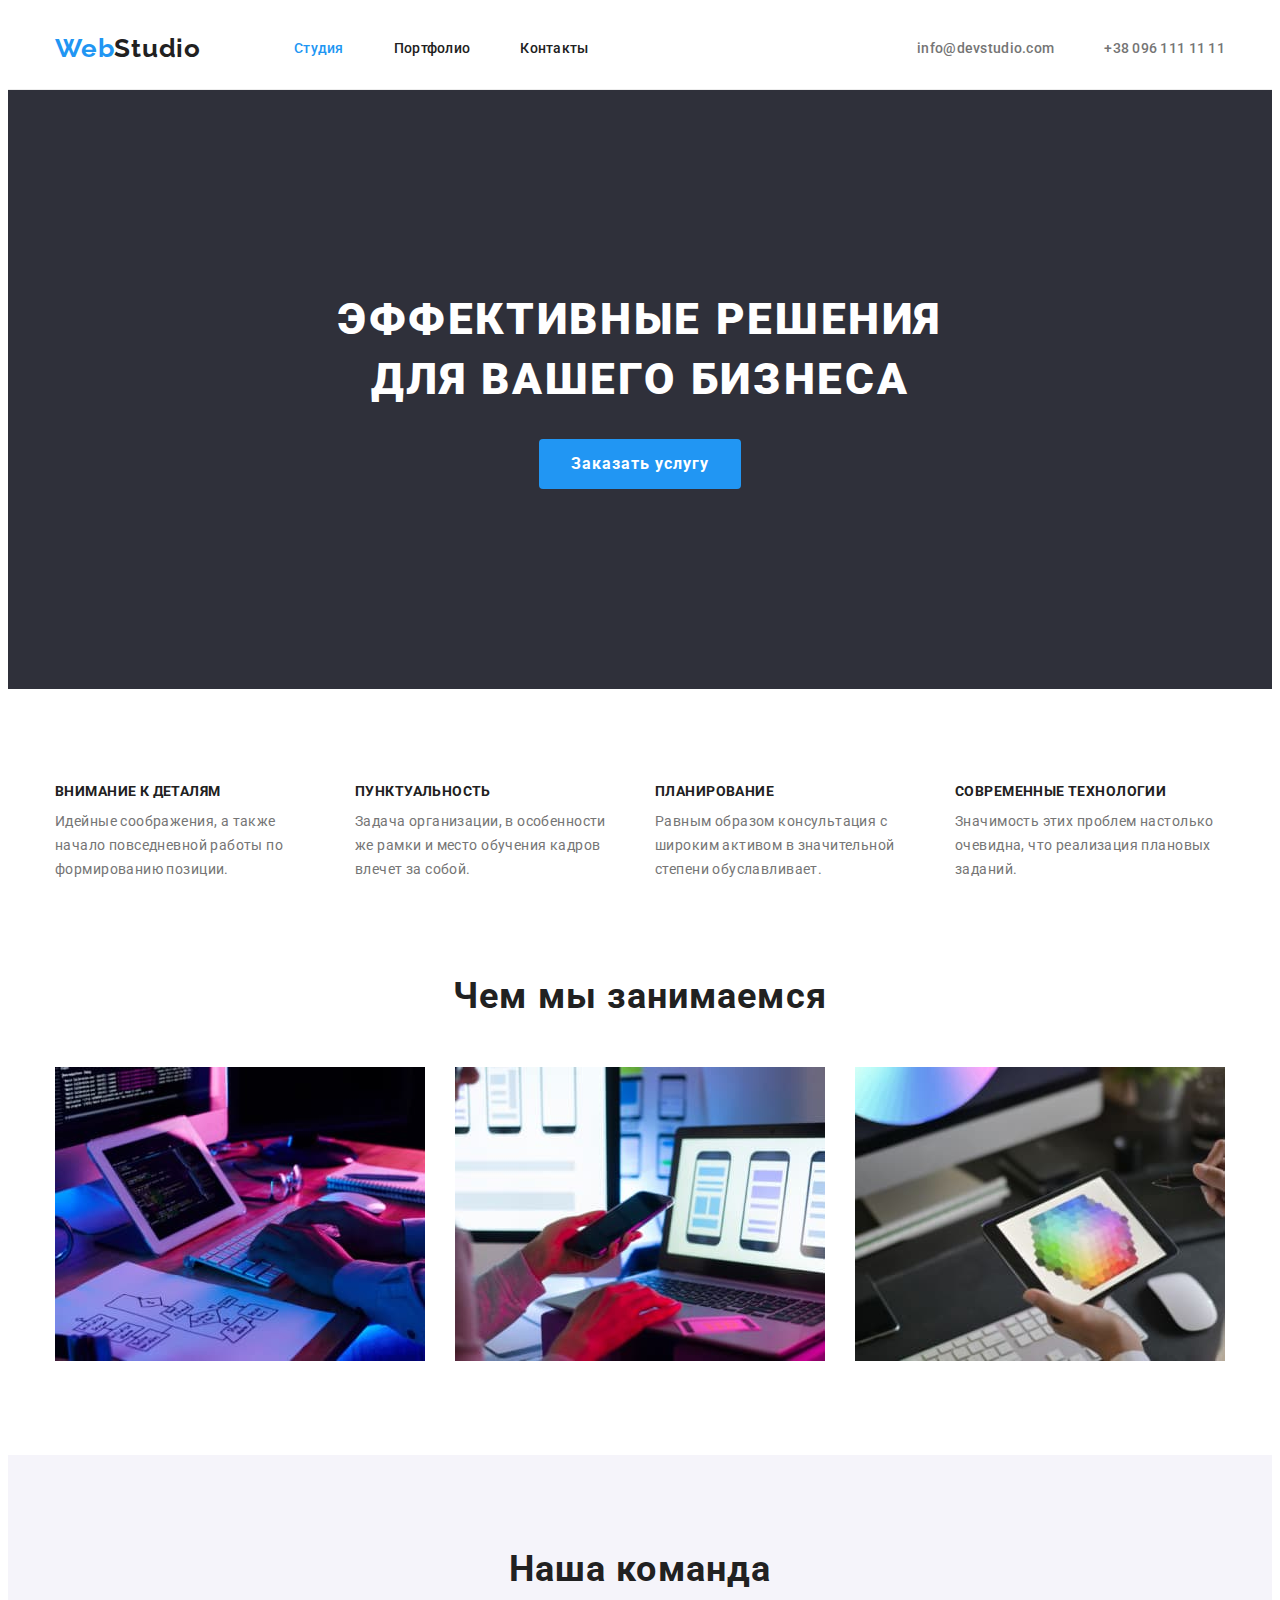
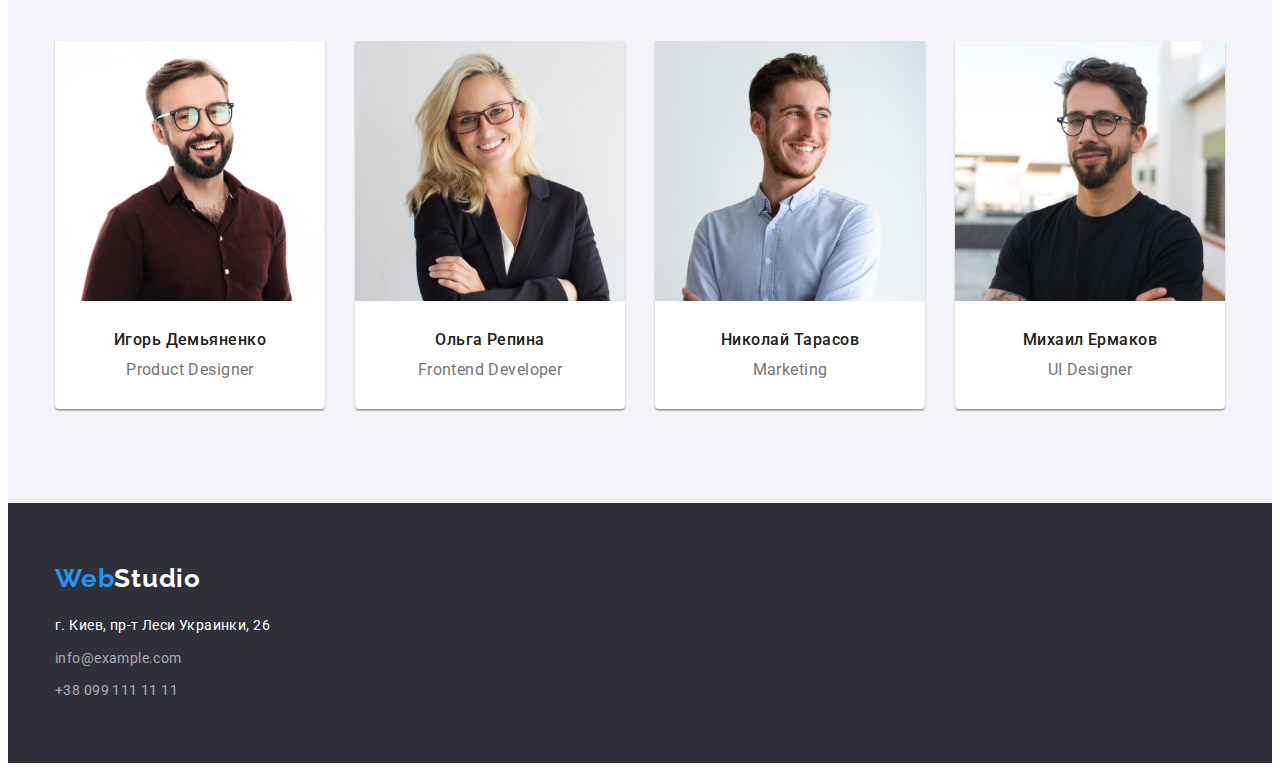
==== index.html @ ba45aea9 "/" ====
<!DOCTYPE html>
<html lang="ru">

<head>
    <meta charset="UTF-8">
    <meta http-equiv="X-UA-Compatible" content="IE=edge">
    <meta name="viewport" content="width=device-width, initial-scale=1.0">
    <title>WebStudio</title>
    <link rel="preconnect" href="https://fonts.googleapis.com">
    <link rel="preconnect" href="https://fonts.gstatic.com" crossorigin>
    <link href="https://fonts.googleapis.com/css2?family=Raleway:wght@700&family=Roboto:wght@400;500;700;900&display=swap"
        rel="stylesheet">
    <link rel="stylesheet" href="https://cdnjs.cloudflare.com/ajax/libs/modern-normalize/1.1.0/modern-normalize.min.css"
        integrity="sha512-wpPYUAdjBVSE4KJnH1VR1HeZfpl1ub8YT/NKx4PuQ5NmX2tKuGu6U/JRp5y+Y8XG2tV+wKQpNHVUX03MfMFn9Q=="
        crossorigin="anonymous" referrerpolicy="no-referrer" />
    <link rel="stylesheet" href="./css/styles.css">
</head>

<body>
    <header class="header">
       <div class="container nav">
            <nav class="header-nav">
                <!--logo-->
                <a class="logo" href="./index.html">Web<span>Studio</span></a>
                <!--nav-->
                <ul class="header-list">
                    <li><a class="link current" href="./index.html">Студия</a></li>
                    <li><a class="link" href="./portfolio.html">Портфолио</a></li>
                    <li><a class="link" href="#">Контакты</a></li>
                </ul>
            </nav>
            <!--contacts-->
            <ul class="header-list-contacts">
                <li><a class="link" href="mailto:info@devstudio.com">info@devstudio.com</a></li>
                <li><a class="link" href="tel:+380961111111">+38 096 111 11 11</a></li>
            </ul>
       </div>
    </header>
    <!--main-->
    <main class="main">
        <!--кнопка заказать услугу-->
        <section class="section-one">
            <div class="container">
                <h1 class="section-one-title">Эффективные решения для вашего бизнеса</h1>
                <button class="button" type="button">Заказать услугу</button>
            </div>
        </section>
        <!--плюсы и преимущества-->
        <section class="section-two">
           <div class="container">
                <!--скрытый заголовок-->
                <h2 class="section-two-title">Наши плюсы и преимущества</h2>
                <ul class="section-two-list">
                    <li>
                        <h3 class="title">Внимание к деталям</h3>
                        <p>Идейные соображения, а также начало повседневной работы по формированию позиции.</p>
                    </li>
                    <li>
                        <h3 class="title">Пунктуальность</h3>
                        <p>Задача организации, в особенности же рамки и место обучения кадров влечет за собой.</p>
                    </li>
                    <li>
                        <h3 class="title">Планирование</h3>
                        <p>Равным образом консультация с широким активом в значительной степени обуславливает.</p>
                    </li>
                    <li>
                        <h3 class="title">Современные технологии</h3>
                        <p>Значимость этих проблем настолько очевидна, что реализация плановых заданий.</p>
                    </li>
                </ul>
           </div>
        </section>
        <!--чем занимаемся-->
        <section class="section-three">
            <div class="container">
                <h2 class="section-three-title">Чем мы занимаемся</h2>
                <ul class="section-three-list">
                    <li> <img src="./images/cod.jpg" alt="Процесс написания кода" width="370"> </li>
                    <li> <img src="./images/app.jpg" alt="Разработки приложений" width="370"> </li>
                    <li> <img src="./images/design.jpg" alt="Работа с дизайном" width="370"> </li>
                </ul>
            </div>
        </section>
        <!--команда-->
        <section class="section-four">
            <div class="container">
                <h2 class="section-four-title">Наша команда</h2>
                <ul class="section-four-list">
                    <li>
                        <img src="./images/ihor.jpg" alt="Игорь Демьяненко" width="270">
                        <div class="name">
                           <h3 class="title">Игорь Демьяненко</h3>
                           <p>Product Designer</p>
                        </div>
                    </li>
                    <li>
                        <img src="./images/olga.jpg" alt="Ольга Репина" width="270">
                        <div class="name">
                           <h3 class="title">Ольга Репина</h3>
                           <p>Frontend Developer</p>
                        </div>
                    </li>
                    <li>
                        <img src="./images/nikolai.jpg" alt="Николай Тарасов" width="270">
                        <div class="name">
                           <h3 class="title">Николай Тарасов</h3>
                           <p>Marketing</p>
                        </div>
                    </li>
                    <li>
                        <img src="./images/mihailo.jpg" alt="Михаил Ермаков" width="270">
                        <div class="name">
                           <h3 class="title">Михаил Ермаков</h3>
                           <p>UI Designer</p>
                        </div>
                    </li>
                </ul>
            </div>
        </section>
    </main>
    <!--footer-->
    <footer class="footer">
      <div class="container">
            <a class="logo-footer" href="./index.html">Web<span>Studio</span></a>
            <address>
                <ul class="address">
                   <li><a class="link-address" href="https://goo.gl/maps/ifKrriMA3QEDocWd7">г. Киев, пр-т Леси Украинки, 26</a> <br /></li>
                   <li><a class="link" href="mailto:info@example.com">info@example.com</a> <br /></li>
                   <li><a class="link" href="tel:+380991111111">+38 099 111 11 11</a></li>
                </ul>
            </address>
      </div>
    </footer>
</body>

</html>
---- css/styles.css ----
/* основной цвет текста : #212121; */
/* вторичный цвет текста : #757575; */
/* акцентный цвет текста : #2196F3; */
/* заголовок : #FFFFFF; */
/* футер вторичный цвет : rgba(255, 255, 255, 0.6); */
/* бекграунд фон : #2F303A; */
/* бекграунд кнопка main : #188CE8 */
/* бекграунд секции команда : #F5F4FA */
/* header border : #ECECEC */
/* list-img border : #eeeeee */
/* background btn portfolio : #f5f4fa  */

:root {
    --primary-text-color: #757575;
    --secondary-text-color: #212121;
    --accent-color: #2196f3;
    --white-color: #ffffff;
    --footer-secondary-text-color: rgba(255, 255, 255, 0.6);
    --background-fon: #2f303a;
    --background-btn-main: #188ce8;
    --background-section-four: #f5f4fa;
    --header-border: #ececec;
    --list-img-border: #eeeeee;
    --background-btn-portfoliio : #f5f4fa;
}

html{
    box-sizing: border-box;
}

*,
*::before,
*::after{
box-sizing: inherit;
}

body {
    font-family: "Roboto", "sans-serif";
    font-size: 14px;
    letter-spacing: 0.03em;
    color: var(--primary-text-color);
    background-color: var(--white-color);
}

ul {
    list-style: none;
    padding: 0px;
    margin: 0px;
}

h1,
h2,
h3,
h4,
h5,
h6,
p {
    margin: 0;
}

img {
    display: block; 
    max-width: 100%; 
    height: auto;
}

.section-one,
.section-two,
.section-three,
.section-four,
.portfolio-section-one {
    padding-top: 94px;
    padding-bottom: 94px;
}

/*----------скрытые заголовки */
.section-two-title,
.portfolio-section-one-title {
    position: absolute;
    width: 1px;
    height: 1px;
    margin: -1px;
    border: 0;
    padding: 0;

    white-space: nowrap;
    clip-path: inset(100%);
    clip: rect(0 0 0 0);
    overflow: hidden;
}

/*----------контейнер */
.container {
    width: 1200px;
    margin-right: auto;
    margin-left: auto;
    padding-left: 15px;
    padding-right: 15px;
}

/*----------logo */
.logo {
    color: var(--accent-color);
    font-family: "Raleway", "sans-serif";
    font-weight: 700;
    font-size: 26px;
    line-height: 1.19;
    letter-spacing: 0.03em;
    text-decoration: none;
}

.logo span {
    color: var(--secondary-text-color);
}

/*----------nav */
.nav{
    display: flex;
}
.header-nav{
    display: flex;
    align-items: center;
}

.header-list .link {
    color: var(--secondary-text-color);
    font-weight: 500;
    font-size: 14px;
    line-height: 1.2;
    letter-spacing: 0.02em;
    text-decoration: none;
    display: block;
    padding: 32px 0;
}

.header-list .link:hover,
.header-list .link:focus {
    color: var(--accent-color);
}

.header-list .link.current {
    color: var(--accent-color);
}

.header-list{
    display: flex;
    margin-left: 93px;
}

.header-list li+li,
.header-list-contacts li+li{
    margin-left: 50px;
}

/*----------contacts */
.header-list-contacts{
    display: flex;
    align-items: center;
    margin-left: auto;
}

.header-list-contacts .link {
    color: var(--primary-text-color);
    font-weight: 500;
    font-size: 14px;
    line-height: 1.2;
    letter-spacing: 0.02em;
    text-decoration: none;
}

.header-list-contacts .link:hover,
.header-list-contacts .link:focus {
    color: var(--accent-color);
}

header {
    border-bottom: 1px solid var(--header-border);
}

/*----------кнопка заказать услугу */
.section-one-title {
    color: var(--white-color);
    font-weight: 900;
    font-size: 44px;
    line-height: 1.36;
    text-align: center;
    letter-spacing: 0.06em;
    text-transform: uppercase;

    max-width: 696px;
    
    margin-bottom: 30px;
    margin-left: auto;
    margin-right: auto;
}

.section-one {
    background-color: var(--background-fon);
    text-align: center;
    padding: 200px 0;
}

.section-one button {
    color: var(--white-color);
    background-color: var(--accent-color);
    font-family: inherit;
    font-weight: 700;
    font-size: 16px;
    line-height: 1.87;
    display: flex;
    align-items: center;
    text-align: center;
    letter-spacing: 0.06em;
    cursor: pointer;

    border-radius: 4px;
    padding: 10px 32px;
    border: 0px;
    margin-left: auto;
    margin-right: auto;
}

.section-one button:hover,
.section-one button:focus {
    background-color: var(--background-btn-main);
}

/*----------заголовки секций */
.section-two-title,
.section-three-title,
.section-four-title,
.portfolio-section-one-title {
    color: var(--secondary-text-color);
    font-weight: 700;
    font-size: 36px;
    line-height: 1.16;
    text-align: center;
    letter-spacing: 0.03em;
}

/*----------плюсы и преимущества */
.section-two-list{
    display: flex;
}

.section-two-list li+li{
    margin-left: 30px;
}

.section-two-list li{
    width: 270px;
}

.section-two-list .title {
    color: var(--secondary-text-color);
    font-weight: 700;
    font-size: 14px;
    line-height: 1.2;
    letter-spacing: 0.03em;
    text-transform: uppercase;

    margin-bottom: 10px;
}

.section-two-list p {
    font-size: 14px;
    line-height: 1.7;
    letter-spacing: 0.03em;
}

/*----------чем мы занимаемся */
.section-three {
    padding-top: 0;
}

.section-three-title {
    margin-bottom: 50px;
}

.section-three-list {
    display: flex;
}

.section-three-list li+li {
    margin-left: 30px;
}

/*----------команда */
.section-four {
    background-color: var(--background-section-four);
}

.section-four-title {
    margin-bottom: 50px;
}

.section-four-list {
    display: flex;
}

.section-four-list li+li {
    margin-left: 30px;
}

.section-four-list li {
    background-color: var(--white-color);
    text-align: center;
    width: 270px;
    box-shadow: 0px 1px 3px rgba(0, 0, 0, 0.12), 0px 1px 1px rgba(0, 0, 0, 0.14), 0px 2px 1px rgba(0, 0, 0, 0.2);
    border-radius: 0px 0px 4px 4px;
}

.section-four-list .title {
    color: var(--secondary-text-color);
    font-weight: 500;
    font-size: 16px;
    line-height: 1.18;
    letter-spacing: 0.03em;
    margin-bottom: 10px;
}

.section-four-list .name {
    padding: 30px 0;
}

.section-four p {
    font-size: 16px;
}

/*----------css portfolio----------*/

/*----------portfolio buttons */
.portfolio-section-one-list {
    display: flex;
    justify-content: center;
    margin-bottom: 50px;
}

.portfolio-section-one-list li+li {
    margin-left: 8px;
}

.portfolio-section-one-list button {
    color: var(--secondary-text-color);
    background-color: var(--background-btn-portfoliio);
    cursor: pointer;
    font-family: inherit;
    font-weight: 500;
    font-size: 16px;
    line-height: 1.6;
    text-align: center;
    letter-spacing: 0.03em;

    display: inline-block;
    border-radius: 4px;
    padding: 6px 22px;
    border: 0px;
}

.portfolio-section-one-list button:hover,
.portfolio-section-one-list button:focus {
    background-color: var(--accent-color);
    color: var(--white-color);

    box-shadow: 0px 3px 1px rgba(0, 0, 0, 0.1), 0px 1px 2px rgba(0, 0, 0, 0.08), 0px 2px 2px rgba(0, 0, 0, 0.12);
    border-radius: 4px;
}

/*----------галерея */
.list-img {
    display: flex;
    flex-wrap: wrap;
    margin-left: -30px;
}

.list-img li {
    width: calc(100% / 3 - 30px);
    margin-left: 30px;
    margin-bottom: 30px;
    background-color: var(--white-color);
}

.list-img > li > a {
    text-decoration: none;
}

.list-img .title {
    font-weight: 700;
    font-size: 18px;
    line-height: 2;
    letter-spacing: 0.06em;
    color: var(--secondary-text-color);
    margin-bottom: 4px;
}

.list-img p {
    font-size: 16px;
    line-height: 1.8;
    letter-spacing: 0.03em;
    color: var(--primary-text-color);
}

.borders {
    padding: 24px 20px;
    border-bottom: 1px solid var(--list-img-border); 
    border-left: 1px solid var(--list-img-border);
    border-right: 1px solid var(--list-img-border);
}

/*----------футер */
.footer {
    background-color: var(--background-fon);
    padding: 60px 0;
}

/*----------logo */
.logo-footer {
    color: var(--accent-color);
    font-family: "Raleway", "sans-serif";
    
    font-weight: 700;
    font-size: 26px;
    line-height: 1.19;
    letter-spacing: 0.03em;
    text-decoration: none;
    display: block;
    margin-bottom: 20px;
}

.logo-footer span {
    color: var(--white-color);
}

/*----------address */
.address li+li {
    margin-top: 9px;
}
.address .link-address {
    color: var(--white-color);
    font-size: 14px;
    line-height: 1.7;
    letter-spacing: 0.03em;
    text-decoration: none;
    font-style: normal;
}

.address .link-address:hover,
.address .link-address:focus {
    color: var(--accent-color);
}

.address .link {
    color: var(--footer-secondary-text-color);
    font-size: 14px;
    line-height: 1.7;
    letter-spacing: 0.03em;
    text-decoration: none;
    font-style: normal;
}

.address .link:hover,
.address .link:focus {
    color: var(--accent-color);
}
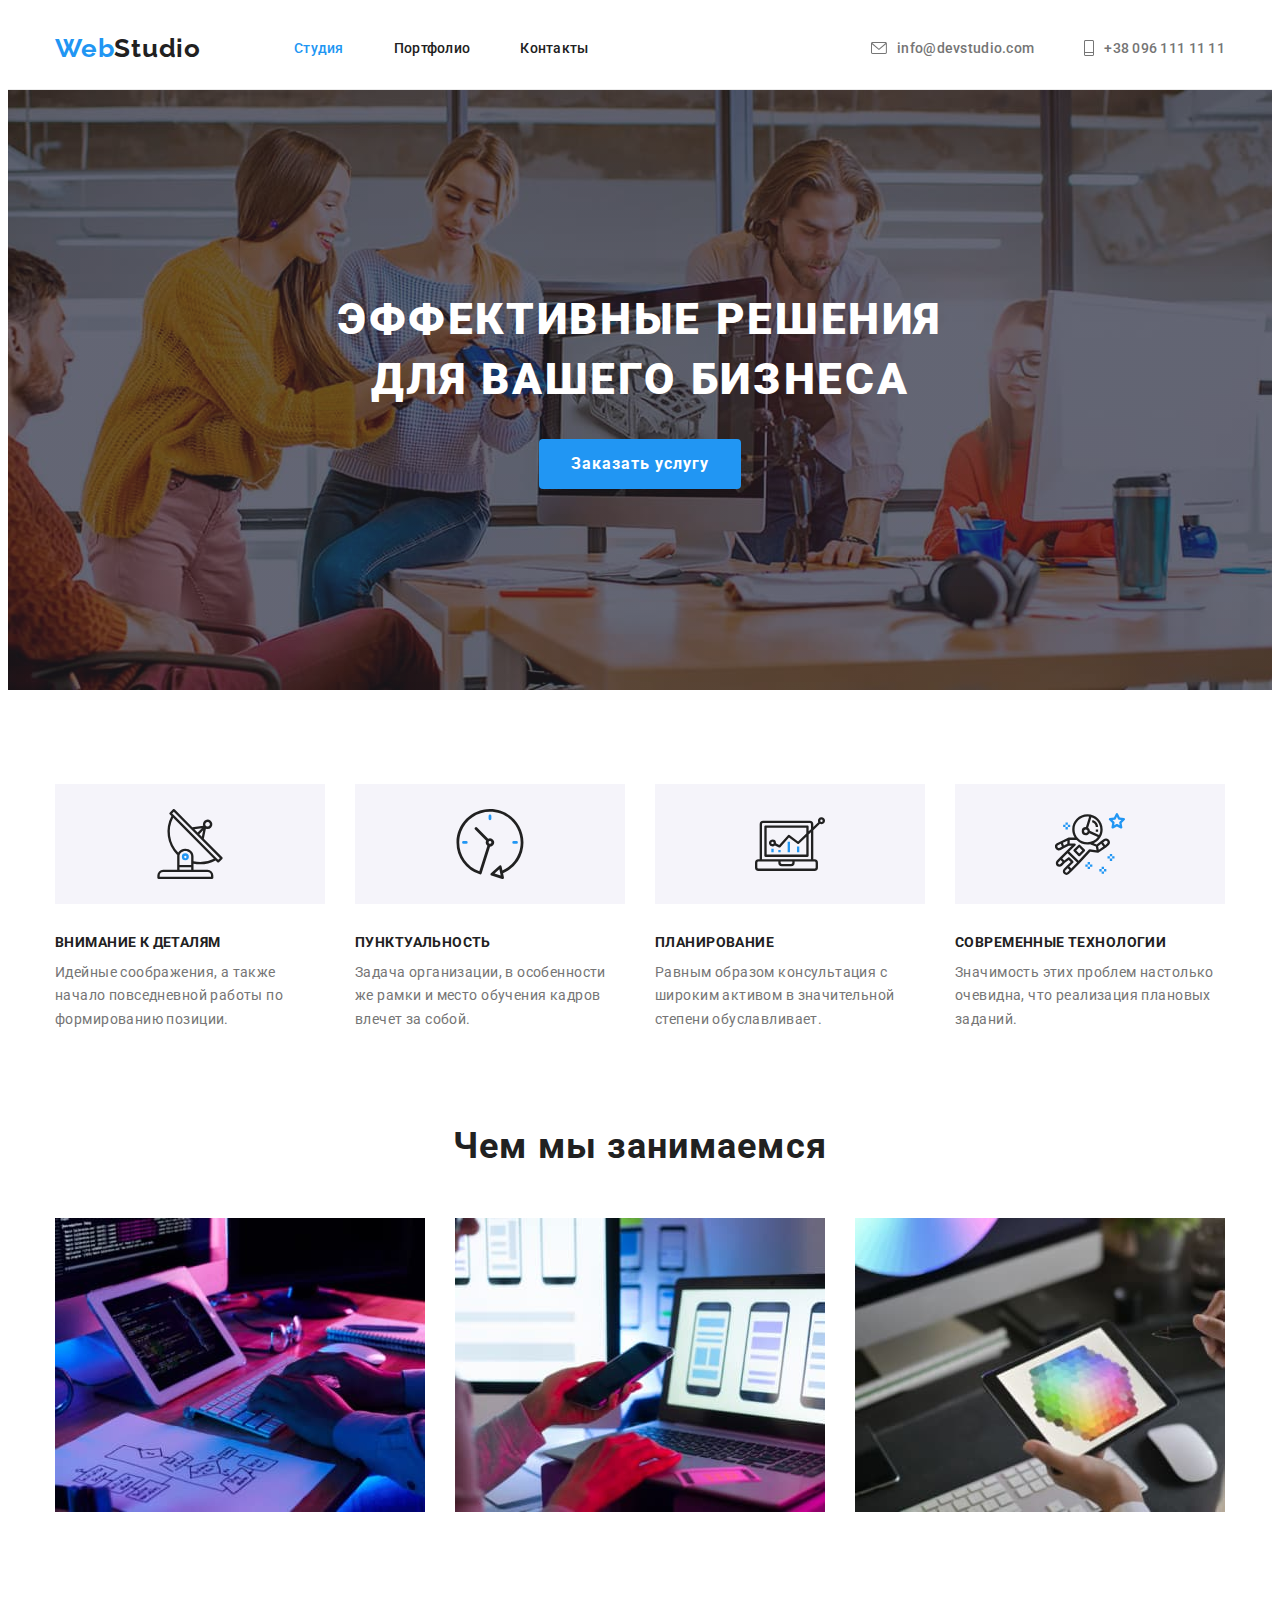
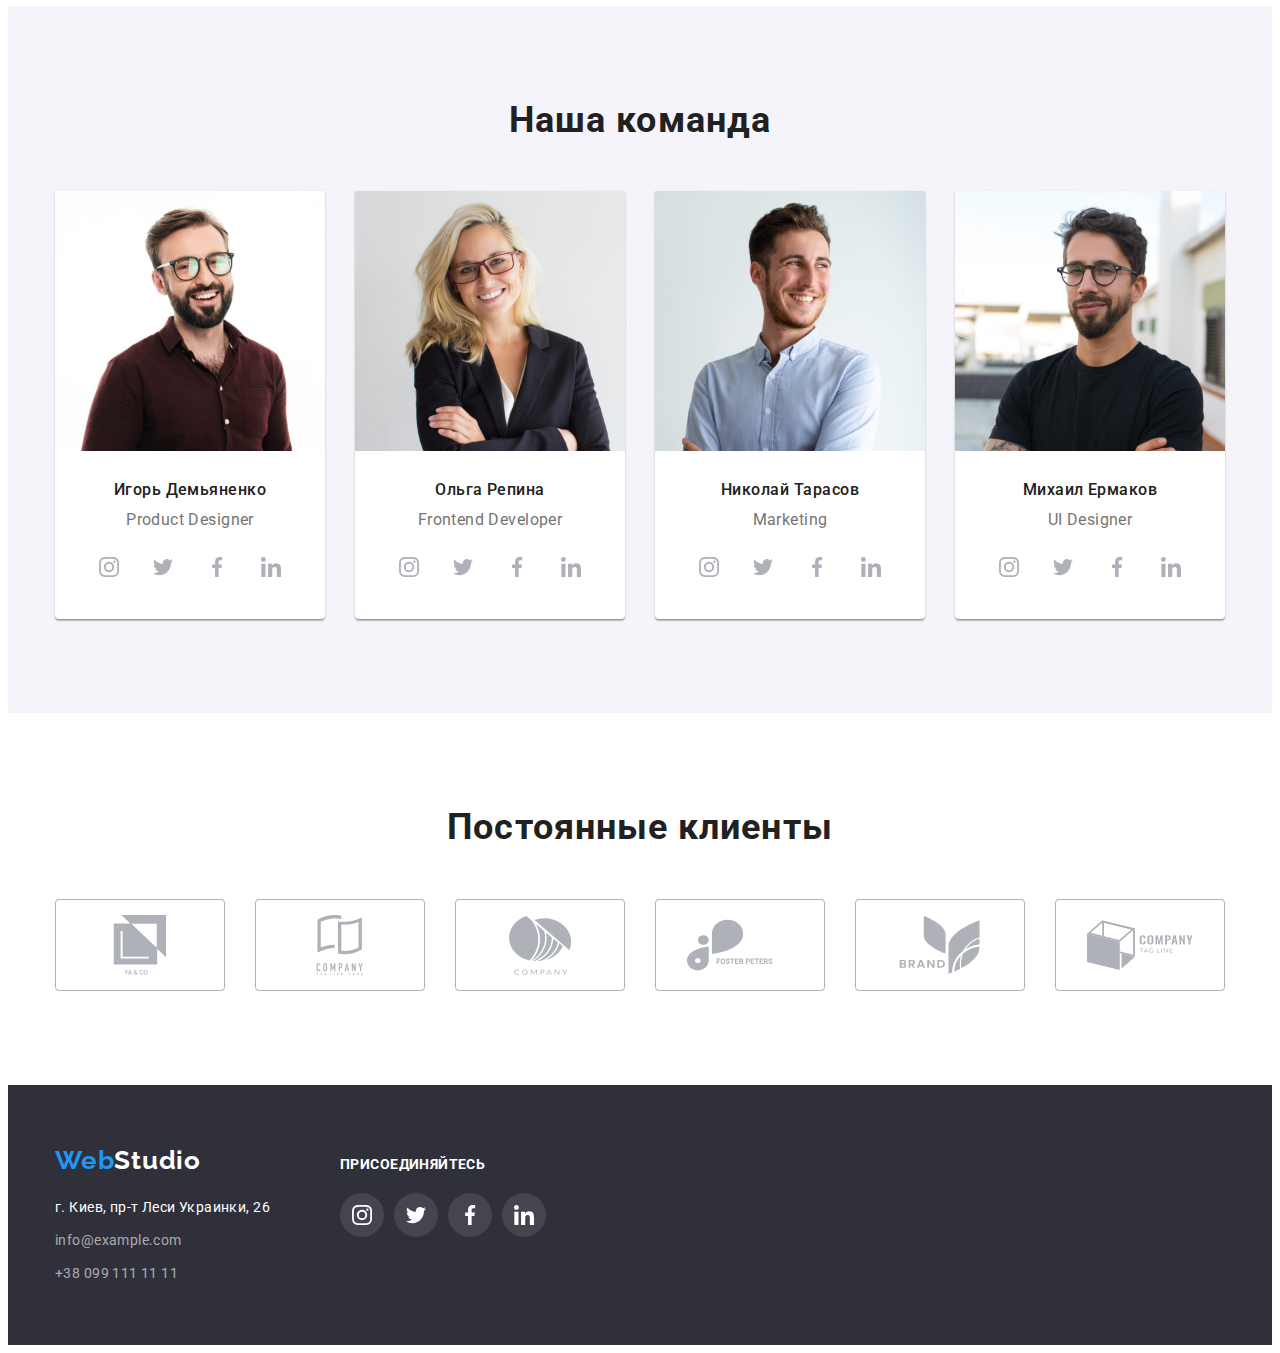
==== commit a4dc9282: "/" ====
--- a/index.html
+++ b/index.html
@@ -31,15 +31,27 @@
             </nav>
             <!--contacts-->
             <ul class="header-list-contacts">
-                <li><a class="link" href="mailto:info@devstudio.com">info@devstudio.com</a></li>
-                <li><a class="link" href="tel:+380961111111">+38 096 111 11 11</a></li>
+                <li>
+                    <a class="link" href="mailto:info@devstudio.com">
+                        <svg class="icon" width="16px" height="12px">
+                           <use href="./images/sprite.svg#icon-mail"></use>
+                        </svg>info@devstudio.com
+                   </a>
+                </li>
+                <li>
+                    <a class="link" href="tel:+380961111111">
+                        <svg class="icon" width="10px" height="16px">
+                            <use href="./images/sprite.svg#icon-tel"></use>
+                        </svg>+38 096 111 11 11
+                    </a>
+                </li>
             </ul>
        </div>
     </header>
     <!--main-->
     <main class="main">
         <!--кнопка заказать услугу-->
-        <section class="section-one">
+        <section class="section-one overlay">
             <div class="container">
                 <h1 class="section-one-title">Эффективные решения для вашего бизнеса</h1>
                 <button class="button" type="button">Заказать услугу</button>
@@ -86,49 +98,265 @@
             <div class="container">
                 <h2 class="section-four-title">Наша команда</h2>
                 <ul class="section-four-list">
-                    <li>
+                    <li class="card">
                         <img src="./images/ihor.jpg" alt="Игорь Демьяненко" width="270">
                         <div class="name">
                            <h3 class="title">Игорь Демьяненко</h3>
                            <p>Product Designer</p>
-                        </div>
-                    </li>
-                    <li>
+                          <div class="team-links-div">
+                            <ul class="team-links-list">
+                                <li class="team-links-item">
+                                    <a class="soc-link" href="">
+                                        <svg class="team-soc-icon">
+                                            <use href="./images/sprite.svg#icon-instagram"></use>
+                                        </svg>
+                                    </a>
+                                </li>
+                                <li class="team-links-item">
+                                    <a class="soc-link" href="">
+                                        <svg class="team-soc-icon">
+                                            <use href="./images/sprite.svg#icon-twitter"></use>
+                                        </svg>
+                                    </a>
+                                </li>
+                                <li class="team-links-item">
+                                    <a class="soc-link" href="">
+                                        <svg class="team-soc-icon">
+                                            <use href="./images/sprite.svg#icon-facebook"></use>
+                                        </svg>
+                                    </a>
+                                </li>
+                                <li class="team-links-item">
+                                    <a class="soc-link" href="">
+                                        <svg class="team-soc-icon">
+                                            <use href="./images/sprite.svg#icon-linkedin"></use>
+                                        </svg>
+                                    </a>
+                                </li>
+                            </ul>
+                         </div>
+                    </div>
+                        </li>
+                    <li class="card">
                         <img src="./images/olga.jpg" alt="Ольга Репина" width="270">
                         <div class="name">
                            <h3 class="title">Ольга Репина</h3>
                            <p>Frontend Developer</p>
+                            <div class="team-links-div">
+                                <ul class="team-links-list">
+                                    <li class="team-links-item">
+                                        <a class="soc-link" href="">
+                                            <svg class="team-soc-icon">
+                                                <use href="./images/sprite.svg#icon-instagram"></use>
+                                            </svg>
+                                        </a>
+                                    </li>
+                                    <li class="team-links-item">
+                                        <a class="soc-link" href="">
+                                            <svg class="team-soc-icon">
+                                                <use href="./images/sprite.svg#icon-twitter"></use>
+                                            </svg>
+                                        </a>
+                                    </li>
+                                    <li class="team-links-item">
+                                        <a class="soc-link" href="">
+                                            <svg class="team-soc-icon">
+                                                <use href="./images/sprite.svg#icon-facebook"></use>
+                                            </svg>
+                                        </a>
+                                    </li>
+                                    <li class="team-links-item">
+                                        <a class="soc-link" href="">
+                                            <svg class="team-soc-icon">
+                                                <use href="./images/sprite.svg#icon-linkedin"></use>
+                                            </svg>
+                                        </a>
+                                    </li>
+                                </ul>
+                            </div>
                         </div>
                     </li>
-                    <li>
+                    <li class="card">
                         <img src="./images/nikolai.jpg" alt="Николай Тарасов" width="270">
                         <div class="name">
                            <h3 class="title">Николай Тарасов</h3>
                            <p>Marketing</p>
+                            <div class="team-links-div">
+                                <ul class="team-links-list">
+                                    <li class="team-links-item">
+                                        <a class="soc-link" href="">
+                                            <svg class="team-soc-icon">
+                                                <use href="./images/sprite.svg#icon-instagram"></use>
+                                            </svg>
+                                        </a>
+                                    </li>
+                                    <li class="team-links-item">
+                                        <a class="soc-link" href="">
+                                            <svg class="team-soc-icon">
+                                                <use href="./images/sprite.svg#icon-twitter"></use>
+                                            </svg>
+                                        </a>
+                                    </li>
+                                    <li class="team-links-item">
+                                        <a class="soc-link" href="">
+                                            <svg class="team-soc-icon">
+                                                <use href="./images/sprite.svg#icon-facebook"></use>
+                                            </svg>
+                                        </a>
+                                    </li>
+                                    <li class="team-links-item">
+                                        <a class="soc-link" href="">
+                                            <svg class="team-soc-icon">
+                                                <use href="./images/sprite.svg#icon-linkedin"></use>
+                                            </svg>
+                                        </a>
+                                    </li>
+                                </ul>
+                            </div>
                         </div>
                     </li>
-                    <li>
+                    <li class="card">
                         <img src="./images/mihailo.jpg" alt="Михаил Ермаков" width="270">
                         <div class="name">
                            <h3 class="title">Михаил Ермаков</h3>
                            <p>UI Designer</p>
+                            <div class="team-links-div">
+                                <ul class="team-links-list">
+                                    <li class="team-links-item">
+                                        <a class="soc-link" href="">
+                                            <svg class="team-soc-icon">
+                                                <use href="./images/sprite.svg#icon-instagram"></use>
+                                            </svg>
+                                        </a>
+                                    </li>
+                                    <li class="team-links-item">
+                                        <a class="soc-link" href="">
+                                            <svg class="team-soc-icon">
+                                                <use href="./images/sprite.svg#icon-twitter"></use>
+                                            </svg>
+                                        </a>
+                                    </li>
+                                    <li class="team-links-item">
+                                        <a class="soc-link" href="">
+                                            <svg class="team-soc-icon">
+                                                <use href="./images/sprite.svg#icon-facebook"></use>
+                                            </svg>
+                                        </a>
+                                    </li>
+                                    <li class="team-links-item">
+                                        <a class="soc-link" href="">
+                                            <svg class="team-soc-icon">
+                                                <use href="./images/sprite.svg#icon-linkedin"></use>
+                                            </svg>
+                                        </a>
+                                    </li>
+                                </ul>
+                            </div>
                         </div>
                     </li>
                 </ul>
             </div>
+        </section>
+        <section class="section">
+            <div class="container">
+                <h1 class="section-title clients">Постоянные клиенты</h1>
+                <div>
+                    <ul class="clients-list">
+                        <li class="clients-item">
+                            <a class="clients-link" href="">
+                                <svg class="clients-icon">
+                                    <use href="./images/sprite.svg#icon-client-1"></use>
+                                </svg>
+                            </a>
+                        </li>
+                        <li class="clients-item">
+                            <a class="clients-link" href="">
+                                <svg class="clients-icon">
+                                    <use href="./images/sprite.svg#icon-client-2"></use>
+                                </svg>
+                            </a>
+                        </li>
+                        <li class="clients-item">
+                            <a class="clients-link" href="">
+                                <svg class="clients-icon">
+                                    <use href="./images/sprite.svg#icon-client-3"></use>
+                                </svg>
+                            </a>
+                        </li>
+                        <li class="clients-item">
+                            <a class="clients-link" href="">
+                                <svg class="clients-icon">
+                                    <use href="./images/sprite.svg#icon-client-4"></use>
+                                </svg>
+                            </a>
+                        </li>
+                        <li class="clients-item">
+                            <a class="clients-link" href="">
+                                <svg class="clients-icon">
+                                    <use href="./images/sprite.svg#icon-client-5"></use>
+                                </svg>
+                            </a>
+                        </li>
+                        <li class="clients-item">
+                            <a class="clients-link" href="">
+                                <svg class="clients-icon">
+                                    <use href="./images/sprite.svg#icon-client-6"></use>
+                                </svg>
+                            </a>
+                        </li>
+                    </ul>
+                </div>
+            </div>
+        
         </section>
     </main>
     <!--footer-->
     <footer class="footer">
-      <div class="container">
-            <a class="logo-footer" href="./index.html">Web<span>Studio</span></a>
-            <address>
-                <ul class="address">
-                   <li><a class="link-address" href="https://goo.gl/maps/ifKrriMA3QEDocWd7">г. Киев, пр-т Леси Украинки, 26</a> <br /></li>
-                   <li><a class="link" href="mailto:info@example.com">info@example.com</a> <br /></li>
-                   <li><a class="link" href="tel:+380991111111">+38 099 111 11 11</a></li>
-                </ul>
-            </address>
+      <div class="container ftr">
+            <div class="div-footer">
+                <a class="logo-footer" href="./index.html">Web<span>Studio</span></a>
+                <address>
+                    <ul class="address">
+                        <li><a class="link-address" href="https://goo.gl/maps/ifKrriMA3QEDocWd7">г. Киев, пр-т Леси Украинки, 26</a>
+                            <br /></li>
+                        <li><a class="link" href="mailto:info@example.com">info@example.com</a> <br /></li>
+                        <li><a class="link" href="tel:+380991111111">+38 099 111 11 11</a></li>
+                    </ul>
+                </address>
+            </div>
+            <div class="div-footer-soc-links">
+                <h2 class="title-footer-links">присоединяйтесь</h2>
+                <ul class="soc-footer-list">
+                    <li class="soc-footer-item">
+                        <a class="soc-footer-link" href="">
+                            <svg class="soc-footer-icon">
+                                <use href="./images/sprite.svg#icon-instagram"></use>
+                            </svg>
+                        </a>
+                    </li>
+                    <li class="soc-footer-item">
+                        <a class="soc-footer-link" href="">
+                            <svg class="soc-footer-icon">
+                                <use href="./images/sprite.svg#icon-twitter"></use>
+                            </svg>
+                        </a>
+                    </li>
+                    <li class="soc-footer-item">
+                        <a class="soc-footer-link" href="">
+                            <svg class="soc-footer-icon">
+                                <use href="./images/sprite.svg#icon-facebook"></use>
+                            </svg>
+                        </a>
+                    </li>
+                    <li class="soc-footer-item">
+                        <a class="soc-footer-link" href="">
+                            <svg class="soc-footer-icon">
+                                <use href="./images/sprite.svg#icon-linkedin"></use>
+                            </svg>
+                        </a>
+                    </li>
+                </ul>
+            </div>
       </div>
     </footer>
 </body>
--- a/css/styles.css
+++ b/css/styles.css
@@ -9,6 +9,7 @@
 /* header border : #ECECEC */
 /* list-img border : #eeeeee */
 /* background btn portfolio : #f5f4fa  */
+/* link color : #AFB1B8 */
 
 :root {
     --primary-text-color: #757575;
@@ -21,7 +22,8 @@
     --background-section-four: #f5f4fa;
     --header-border: #ececec;
     --list-img-border: #eeeeee;
-    --background-btn-portfoliio : #f5f4fa;
+    --background-btn-portfoliio: #f5f4fa;
+    --link-color: #afb1b8;
 }
 
 html{
@@ -46,6 +48,10 @@
     list-style: none;
     padding: 0px;
     margin: 0px;
+}
+
+a {
+    text-decoration: none;
 }
 
 h1,
@@ -68,7 +74,8 @@
 .section-two,
 .section-three,
 .section-four,
-.portfolio-section-one {
+.portfolio-section-one,
+.section {
     padding-top: 94px;
     padding-bottom: 94px;
 }
@@ -166,11 +173,18 @@
     line-height: 1.2;
     letter-spacing: 0.02em;
     text-decoration: none;
+    display: flex;
+    align-items: center;
 }
 
 .header-list-contacts .link:hover,
 .header-list-contacts .link:focus {
     color: var(--accent-color);
+}
+
+.header-list-contacts .icon {
+    margin-right: 10px;
+    fill: currentColor;
 }
 
 header {
@@ -200,6 +214,17 @@
     padding: 200px 0;
 }
 
+.overlay {
+    max-width: 1600px;
+    height: 600px;
+    margin-right: auto;
+    margin-left: auto;
+    background-image: linear-gradient(rgba(47, 48, 58, 0.4), rgba(47, 48, 58, 0.4)), url(../images/background.jpg);
+    background-repeat: no-repeat;
+    background-position: center;
+    background-size: cover;
+}
+
 .section-one button {
     color: var(--white-color);
     background-color: var(--accent-color);
@@ -229,7 +254,8 @@
 .section-two-title,
 .section-three-title,
 .section-four-title,
-.portfolio-section-one-title {
+.portfolio-section-one-title,
+.section-title {
     color: var(--secondary-text-color);
     font-weight: 700;
     font-size: 36px;
@@ -268,7 +294,33 @@
     letter-spacing: 0.03em;
 }
 
-/*----------чем мы занимаемся */
+.section-two-list li::before {
+    display: block;
+    content: "";
+    height: 120px;
+    background-repeat: no-repeat;
+    background-position: center;
+    background-color: var(--background-section-four);
+    margin-bottom: 30px;
+}
+
+.section-two-list li:nth-child(1)::before {
+    background-image: url(../images/antenna.svg);
+}
+
+.section-two-list li:nth-child(2)::before {
+    background-image: url(../images/clock.svg);
+}
+
+.section-two-list li:nth-child(3)::before {
+    background-image: url(../images/diagram.svg);
+}
+
+.section-two-list li:nth-child(4)::before {
+    background-image: url(../images/astronaut.svg);
+}
+
+/*----------чем мы занимаемся */ 
 .section-three {
     padding-top: 0;
 }
@@ -298,11 +350,11 @@
     display: flex;
 }
 
-.section-four-list li+li {
+.section-four-list .card+.card {
     margin-left: 30px;
 }
 
-.section-four-list li {
+.section-four-list .card {
     background-color: var(--white-color);
     text-align: center;
     width: 270px;
@@ -325,6 +377,87 @@
 
 .section-four p {
     font-size: 16px;
+    margin-bottom: 16px;
+}
+
+.team-links-list {
+    display: flex;
+    justify-content: center;
+    align-items: center;
+}
+
+.team-links-item {
+    display: flex;
+    align-items: center;
+    justify-content: center;
+}
+
+.team-links-item+.team-links-item {
+    margin-left: 10px;
+}
+
+.soc-link {
+    color: var(--link-color);
+    width: 44px;
+    height: 44px;
+    background-color: var(--white-color);
+    border-radius: 50%;
+    display: flex;
+    align-items: center;
+    justify-content: center;
+}
+
+.soc-link:hover,
+.soc-link:focus {
+    color: var(--white-color);
+    background-color: var(--accent-color);
+}
+
+
+.team-soc-icon {
+    width: 20px;
+    height: 20px;
+    fill: currentColor;
+}
+
+/*----------clients*/
+.clients-list {
+    display: flex;
+}
+
+.clients-icon {
+    width: 106px;
+    height: 60px;
+    fill: currentColor;
+}
+
+.clients-item {
+    display: flex;
+}
+
+.clients-item+.clients-item {
+    margin-left: 30px;
+}
+
+.clients-link {
+    color: var(--link-color);
+    border: 1px solid var(--link-color);
+    border-radius: 4px;
+    width: 170px;
+    height: 92px;
+    display: flex;
+    align-items: center;
+    justify-content: center;
+}
+
+.clients-link:hover,
+.clients-link:focus {
+    color: var(--accent-color);
+    border-color: var(--accent-color);
+}
+
+.section-title.clients {
+    margin-bottom: 50px;
 }
 
 /*----------css portfolio----------*/
@@ -407,6 +540,15 @@
     border-right: 1px solid var(--list-img-border);
 }
 
+.list-img>li>a {
+    display: block;
+}
+
+.list-img>li>a:hover,
+.list-img>li>a:focus {
+    box-shadow: 0px 1px 1px rgba(0, 0, 0, 0.12), 0px 4px 4px rgba(0, 0, 0, 0.06), 1px 4px 6px rgba(0, 0, 0, 0.16);
+}
+
 /*----------футер */
 .footer {
     background-color: var(--background-fon);
@@ -461,4 +603,61 @@
 .address .link:hover,
 .address .link:focus {
     color: var(--accent-color);
+}
+
+/*----------присоединяйтесь*/
+.ftr {
+    display: flex;
+    align-items: baseline;
+}
+
+.div-footer {
+    display: flex;
+    flex-direction: column;
+}
+
+.div-footer-soc-links {
+    display: flex;
+    flex-direction: column;
+    margin-left: 70px;
+}
+
+.soc-footer-list {
+    display: flex;
+}
+
+.title-footer-links {
+    font-size: 14px;
+    font-weight: 700;
+    line-height: 1.14;
+    letter-spacing: 0.03em;
+    text-transform: uppercase;
+    color: var(--white-color);
+    margin-bottom: 20px;
+}
+
+.soc-footer-item+.soc-footer-item {
+    margin-left: 10px;
+}
+
+.soc-footer-link {
+    display: flex;
+    width: 44px;
+    height: 44px;
+    align-items: center;
+    justify-content: center;
+    border-radius: 50%;
+    background-color: rgba(255, 255, 255, 0.1);
+    color: var(--white-color);
+}
+
+.soc-footer-icon {
+    width: 20px;
+    height: 20px;
+    fill: currentColor;
+}
+
+.soc-footer-link:hover,
+.soc-footer-link:focus {
+    background-color: var(--accent-color);
 }